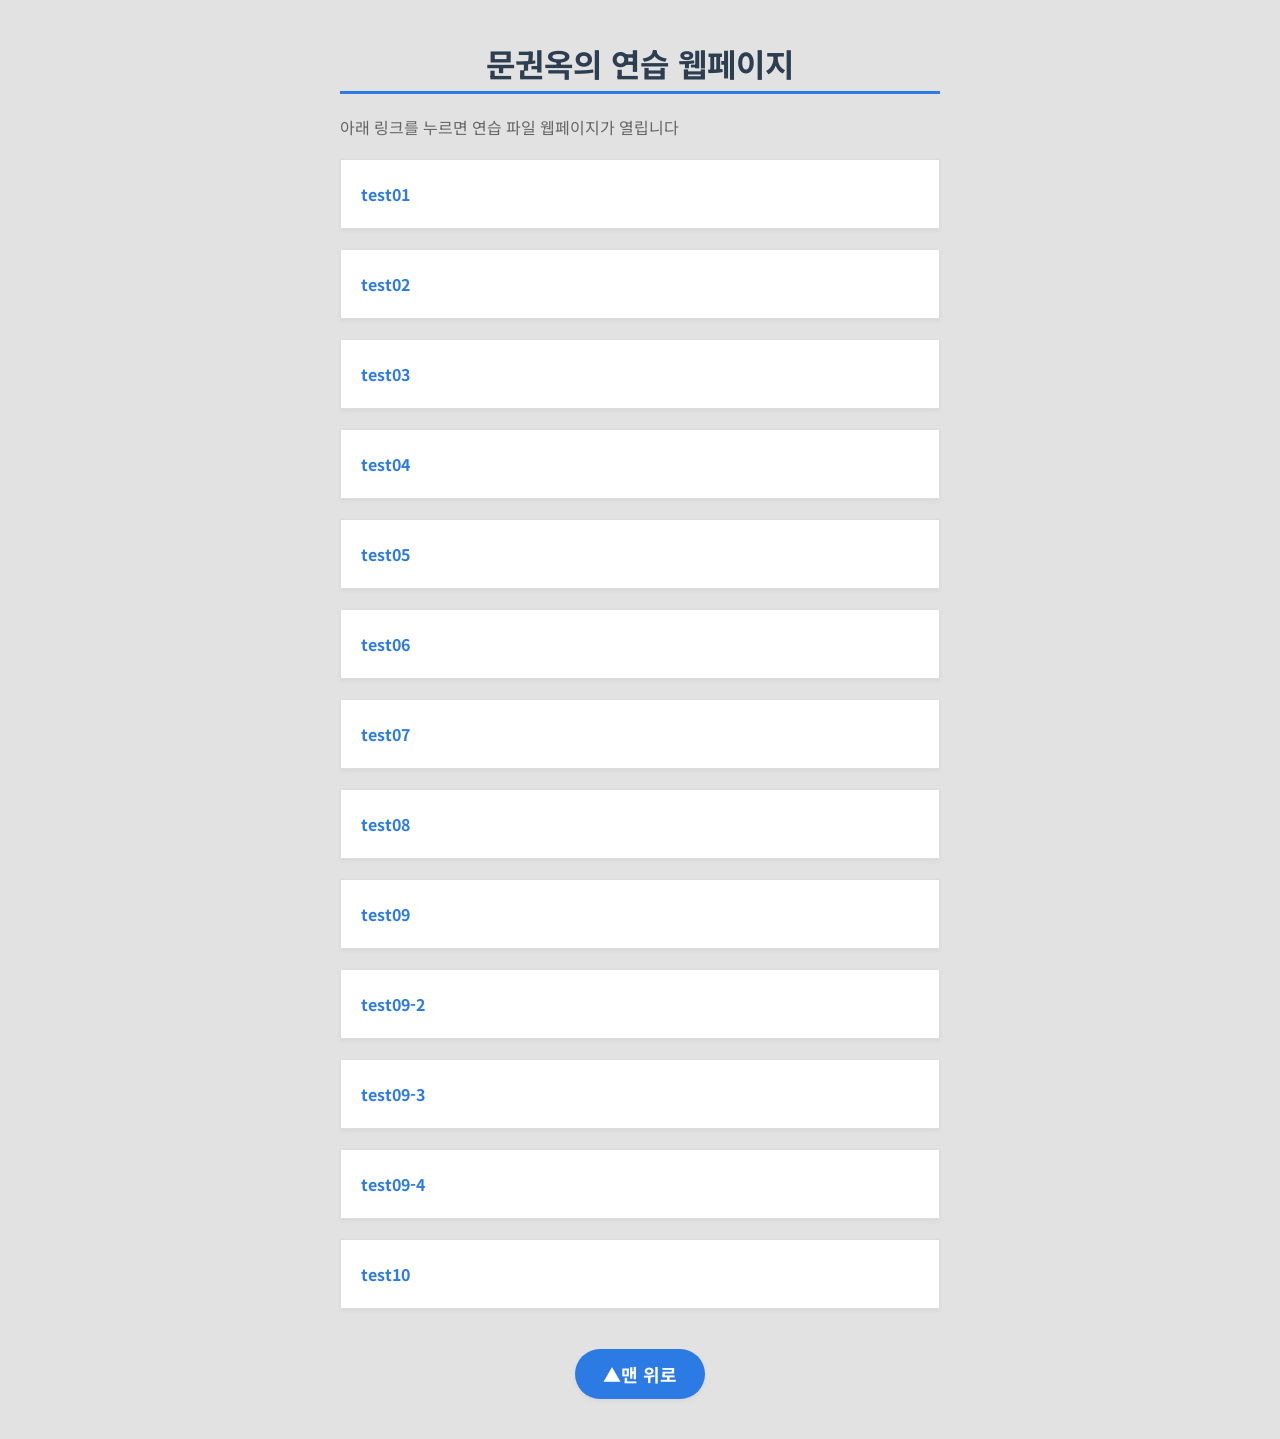
==== index.html @ 65bbb4f8 "first commit" ====
<!DOCTYPE html>
<html lang="ko">

<head>
    <meta charset="UTF-8">
    <meta name="viewport" content="width=device-width, initial-scale=1.0">
    <title>DSC 웹 프로젝트 사이트</title>
    <link rel="stylesheet" href="css/style.css">
</head>

<body id="Top">
    <h1>문권옥의 연습 웹페이지</h1>
    <p>아래 링크를 누르면 연습 파일 웹페이지가 열립니다</p>

    <ul>
        <li><a href="html/test01.html" target="_blank">test01</a></li>
        <li><a href="html/test02.html" target="_blank">test02</a></li>
        <li><a href="html/test03.html" target="_blank">test03</a></li>
        <li><a href="html/test04.html" target="_blank">test04</a></li>
        <li><a href="html/test05.html" target="_blank">test05</a></li>
        <li><a href="html/test06.html" target="_blank">test06</a></li>
        <li><a href="html/test07.html" target="_blank">test07</a></li>
        <li><a href="html/test08.html" target="_blank">test08</a></li>
        <li><a href="html/test09.html" target="_blank">test09</a></li>
        <li><a href="html/test09-2.html" target="_blank">test09-2</a></li>
        <li><a href="html/test09-3.html" target="_blank">test09-3</a></li>
        <li><a href="html/test09-4.html" target="_blank">test09-4</a></li>
        <li><a href="html/test10.html" target="_blank">test10</a></li>
    </ul>


    <P class="top-btn">
        <a href="#Top"> ▲맨 위로 </a>
    </P>


</body>



</html>
---- css/style.css ----
@charset "UTF-8";
@import url('https://fonts.googleapis.com/css2?family=Barlow+Condensed:ital,wght@0,100;0,200;0,300;0,400;0,500;0,600;0,700;0,800;0,900;1,100;1,200;1,300;1,400;1,500;1,600;1,700;1,800;1,900&family=Noto+Sans+KR:wght@100..900&display=swap');

        html {
            scroll-behavior: smooth;
        }

        body {
            font-family: "Noto Sans KR", sans-serif;
            max-width: 600px;
            margin: 40px auto;
            padding: 0 16px;
            background-color: #e2e2e2;

        }

        h1 {
            color: #2c3e50;
            border-bottom: 3px solid #2c7be5;
            padding-bottom: 5px;
            text-align: center;

        }

        p {
            color: #666666;
        }

        ul {
            list-style: none;
            padding: 0;
        }

        li {
            margin: 20px 0;
            /* border: 1px solid black;  */
        }

        /*목차 카드 링크 스타일 적용*/
        a {
            border: 1px solid black;
            display: block;
            padding: 22px 20px;
            background-color: white;
            color: #2c7be5;
            text-decoration: dashed;
            font-weight: bold;
            border: 1px solid #dddddd;
            box-shadow: 0 2px 4px rgba(0, 0, 0, 0.05);
            transition: all 0.3s;

        }

        a:hover {
            cursor: pointer;
            background-color: #2c3e50;
            color: white;
            border-color: #2c3e50;
            padding-left: 30px
        }

        /*top btn 스타일 적용*/
        p.top-btn{
            text-align: center;
            margin-top: 40px;
        }
        p.top-btn
        a{
            display: inline-block;
            padding: 12px 28px;
            font-size: 18px;
            background-color: #2c7be5;
            color:white;
            border:none;
            border-radius: 30px;
        }
        p.top-btn a:hover{
            background-color: #2c3e50;
            padding-left: 22px;
        }
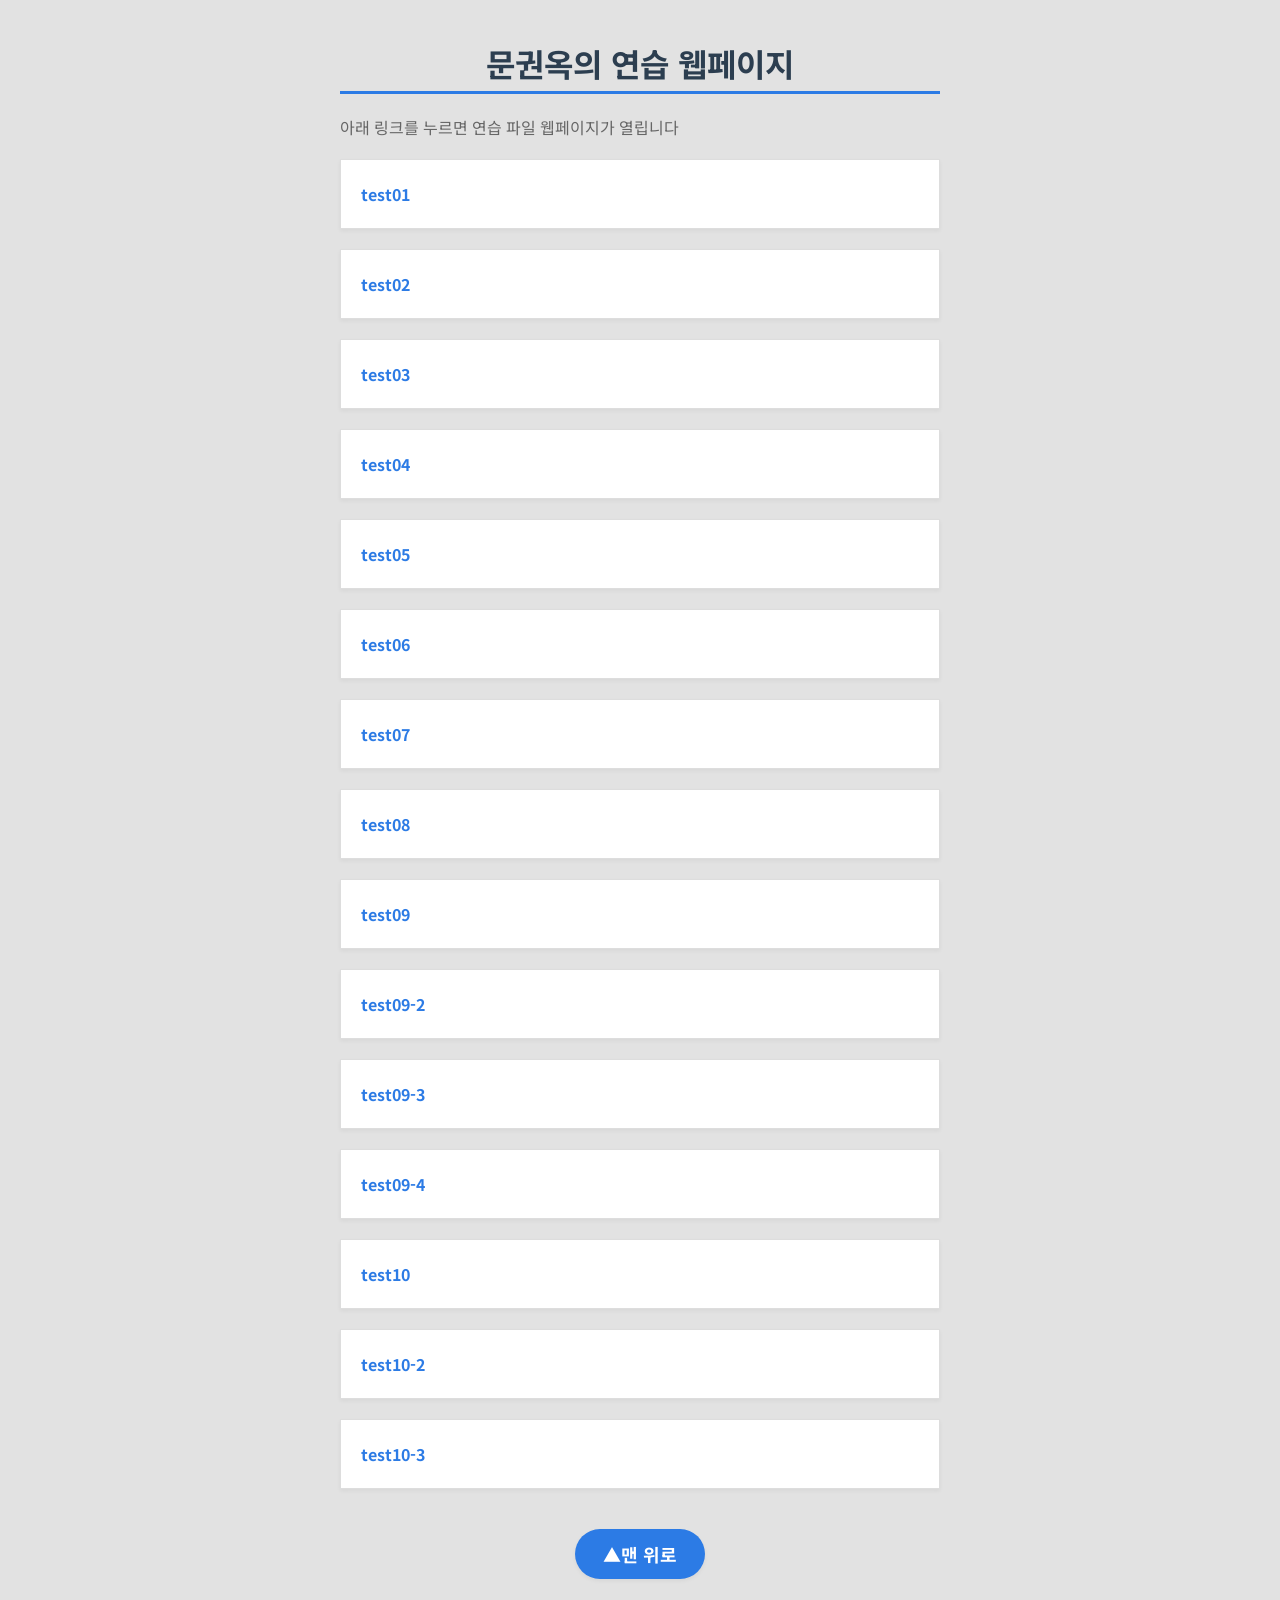
==== commit 0ffe1b21: "update HTML and CSS files" ====
--- a/index.html
+++ b/index.html
@@ -26,6 +26,9 @@
         <li><a href="html/test09-3.html" target="_blank">test09-3</a></li>
         <li><a href="html/test09-4.html" target="_blank">test09-4</a></li>
         <li><a href="html/test10.html" target="_blank">test10</a></li>
+<li><a href="html/test10-2.html" target="_blank">test10-2</a></li>
+<li><a href="html/test10-3.html" target="_blank">test10-3</a></li>
+
     </ul>
 
 
--- a/css/style.css
+++ b/css/style.css
@@ -1,5 +1,6 @@
 @charset "UTF-8";
 @import url('https://fonts.googleapis.com/css2?family=Barlow+Condensed:ital,wght@0,100;0,200;0,300;0,400;0,500;0,600;0,700;0,800;0,900;1,100;1,200;1,300;1,400;1,500;1,600;1,700;1,800;1,900&family=Noto+Sans+KR:wght@100..900&display=swap');
+
 
         html {
             scroll-behavior: smooth;
